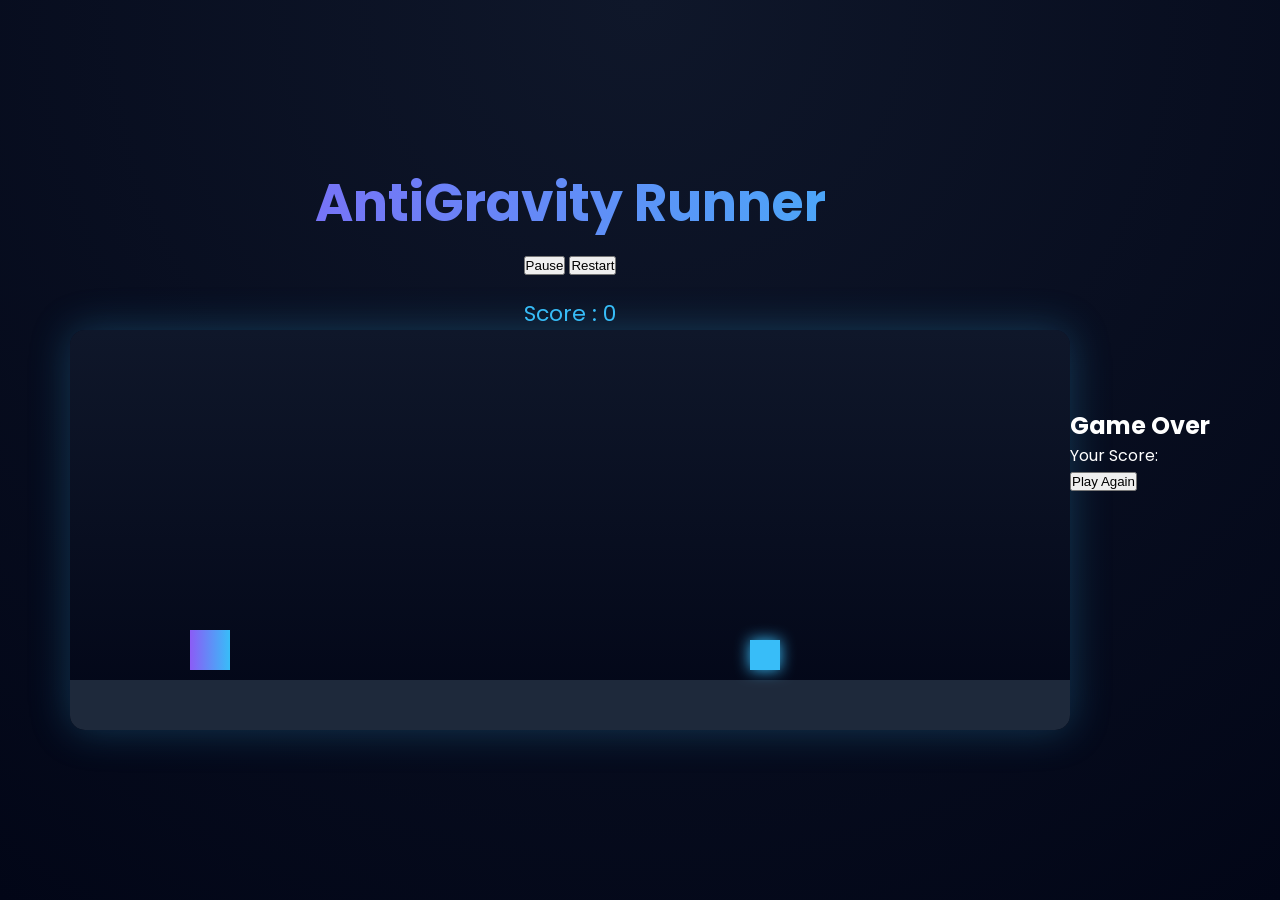
==== index.html @ 4aead53a "Update index.html" ====
<!DOCTYPE html>

<html lang="en">

<head>
<meta charset="UTF-8">
<meta name="viewport" content="width=device-width, initial-scale=1.0">
<title>AntiGravity Runner</title>

<link rel="stylesheet" href="style.css">

<link href="https://fonts.googleapis.com/css2?family=Poppins:wght@300;500;700&display=swap" rel="stylesheet">
</head>

<body>

<div class="container">

<h1 class="title">AntiGravity Runner</h1>

<div class="uiBar">

<button id="pauseBtn">Pause</button> <button id="restartBtn">Restart</button>

<div class="scoreBoard">
Score : <span id="score">0</span>
</div>

</div>

<canvas id="gameCanvas" width="1000" height="400"></canvas>

</div>

<div id="gameOverScreen" class="gameOver">

<h2>Game Over</h2>
<p>Your Score: <span id="finalScore"></span></p>
<button id="playAgain">Play Again</button>

</div>

<script src="game.js"></script>

</body>

</html>
---- style.css ----
*{
margin:0;
padding:0;
box-sizing:border-box;
}

body{

font-family:'Poppins',sans-serif;

background: radial-gradient(circle at top,#0f172a,#020617);

color:white;

height:100vh;

display:flex;

justify-content:center;

align-items:center;

}

.container{
text-align:center;
}

.title{

font-size:52px;

font-weight:700;

background: linear-gradient(90deg,#8b5cf6,#38bdf8);

-webkit-background-clip:text;

-webkit-text-fill-color:transparent;

margin-bottom:10px;

}

.subtitle{

opacity:0.7;

margin-bottom:25px;

}

canvas{

background: linear-gradient(180deg,#0f172a,#020617);

border-radius:15px;

box-shadow:0 0 40px rgba(56,189,248,0.25);

}

.scoreBoard{

margin-top:20px;

font-size:22px;

color:#38bdf8;

}
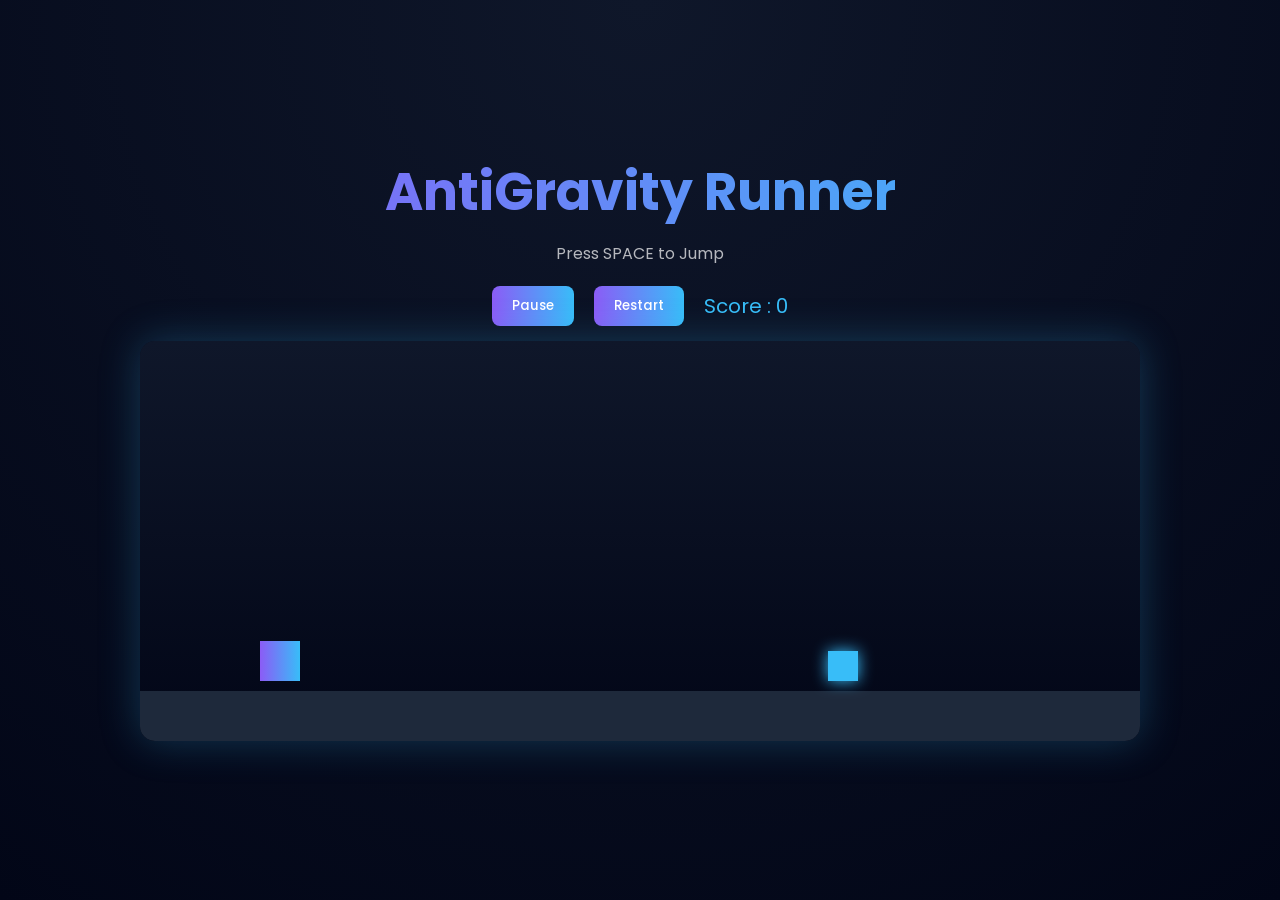
==== commit 606fad45: "Update index.html" ====
--- a/index.html
+++ b/index.html
@@ -3,13 +3,16 @@
 <html lang="en">
 
 <head>
+
 <meta charset="UTF-8">
 <meta name="viewport" content="width=device-width, initial-scale=1.0">
+
 <title>AntiGravity Runner</title>
 
 <link rel="stylesheet" href="style.css">
 
 <link href="https://fonts.googleapis.com/css2?family=Poppins:wght@300;500;700&display=swap" rel="stylesheet">
+
 </head>
 
 <body>
@@ -17,6 +20,7 @@
 <div class="container">
 
 <h1 class="title">AntiGravity Runner</h1>
+<p class="subtitle">Press SPACE to Jump</p>
 
 <div class="uiBar">
 
@@ -32,10 +36,14 @@
 
 </div>
 
+<!-- GAME OVER SCREEN -->
+
 <div id="gameOverScreen" class="gameOver">
 
 <h2>Game Over</h2>
-<p>Your Score: <span id="finalScore"></span></p>
+
+<p>Your Score: <span id="finalScore">0</span></p>
+
 <button id="playAgain">Play Again</button>
 
 </div>
--- a/style.css
+++ b/style.css
@@ -5,21 +5,13 @@
 }
 
 body{
-
-font-family:'Poppins',sans-serif;
-
+font-family:'Poppins', sans-serif;
 background: radial-gradient(circle at top,#0f172a,#020617);
-
 color:white;
-
 height:100vh;
-
 display:flex;
-
 justify-content:center;
-
 align-items:center;
-
 }
 
 .container{
@@ -27,45 +19,93 @@
 }
 
 .title{
-
 font-size:52px;
-
 font-weight:700;
-
 background: linear-gradient(90deg,#8b5cf6,#38bdf8);
-
 -webkit-background-clip:text;
-
 -webkit-text-fill-color:transparent;
-
 margin-bottom:10px;
-
 }
 
 .subtitle{
-
 opacity:0.7;
-
-margin-bottom:25px;
-
+margin-bottom:20px;
 }
 
 canvas{
-
 background: linear-gradient(180deg,#0f172a,#020617);
-
 border-radius:15px;
-
 box-shadow:0 0 40px rgba(56,189,248,0.25);
-
 }
 
 .scoreBoard{
+font-size:20px;
+color:#38bdf8;
+}
 
-margin-top:20px;
+/* UI BAR */
 
-font-size:22px;
+.uiBar{
+display:flex;
+justify-content:center;
+align-items:center;
+gap:20px;
+margin-bottom:15px;
+}
 
-color:#38bdf8;
+/* BUTTONS */
 
+button{
+padding:10px 20px;
+border:none;
+border-radius:8px;
+font-family:'Poppins';
+font-weight:500;
+cursor:pointer;
+
+background:linear-gradient(90deg,#8b5cf6,#38bdf8);
+color:white;
+
+transition:0.2s;
 }
+
+button:hover{
+transform:scale(1.05);
+opacity:0.9;
+}
+
+/* GAME OVER SCREEN */
+
+.gameOver{
+position:fixed;
+top:0;
+left:0;
+width:100%;
+height:100%;
+
+background:rgba(0,0,0,0.85);
+
+display:none;
+
+justify-content:center;
+align-items:center;
+flex-direction:column;
+
+font-family:'Poppins';
+
+z-index:100;
+}
+
+.gameOver h2{
+font-size:40px;
+margin-bottom:10px;
+}
+
+.gameOver p{
+margin-bottom:15px;
+font-size:18px;
+}
+
+.gameOver button{
+margin-top:10px;
+}
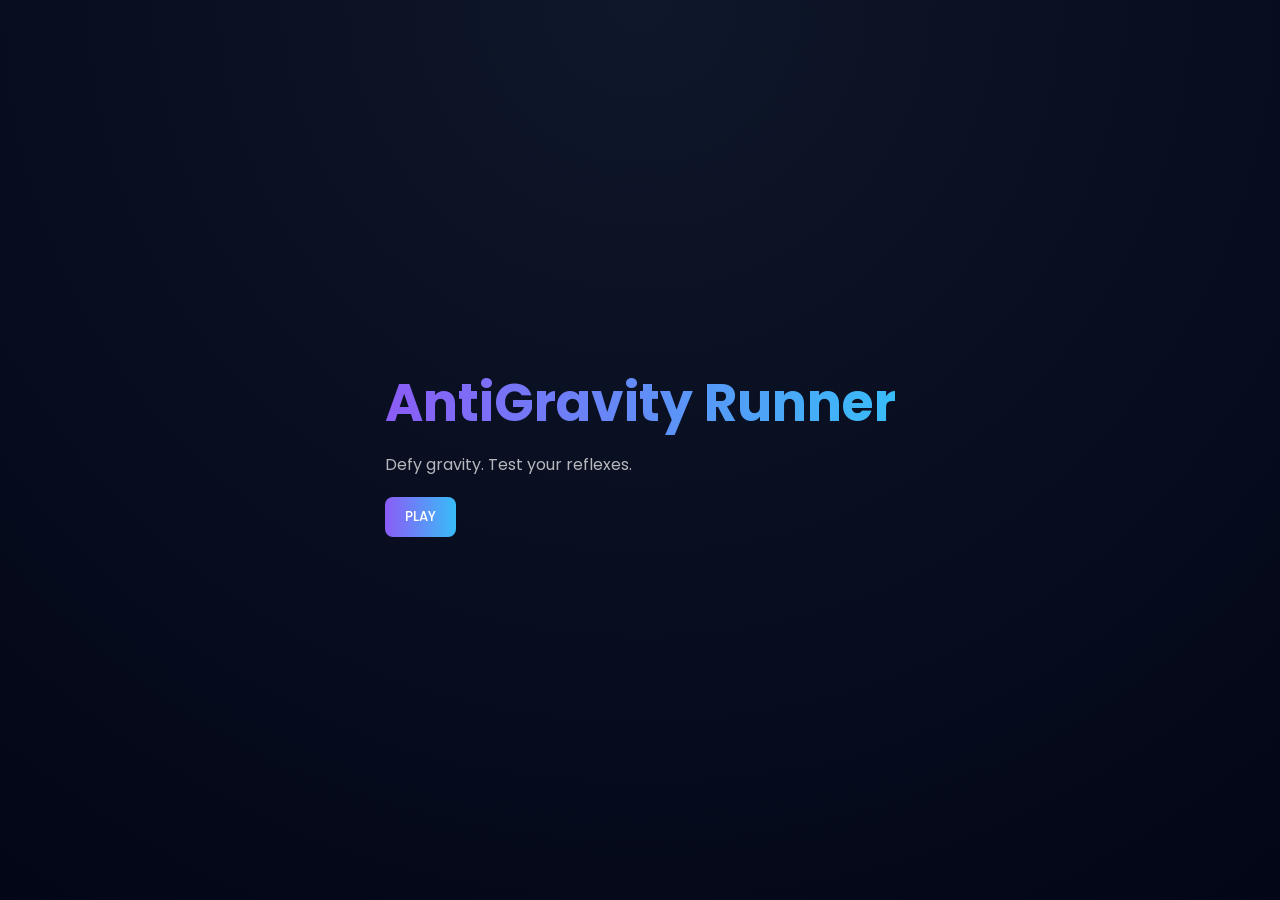
==== commit 49f8bf19: "Update index.html" ====
--- a/index.html
+++ b/index.html
@@ -17,38 +17,25 @@
 
 <body>
 
-<div class="container">
+<div class="homeContainer">
 
 <h1 class="title">AntiGravity Runner</h1>
-<p class="subtitle">Press SPACE to Jump</p>
 
-<div class="uiBar">
+<p class="subtitle">Defy gravity. Test your reflexes.</p>
 
-<button id="pauseBtn">Pause</button> <button id="restartBtn">Restart</button>
-
-<div class="scoreBoard">
-Score : <span id="score">0</span>
-</div>
+<button class="playButton" onclick="startGame()">PLAY</button>
 
 </div>
 
-<canvas id="gameCanvas" width="1000" height="400"></canvas>
+<script>
 
-</div>
+function startGame(){
 
-<!-- GAME OVER SCREEN -->
+window.location.href = "game.html";
 
-<div id="gameOverScreen" class="gameOver">
+}
 
-<h2>Game Over</h2>
-
-<p>Your Score: <span id="finalScore">0</span></p>
-
-<button id="playAgain">Play Again</button>
-
-</div>
-
-<script src="game.js"></script>
+</script>
 
 </body>
 
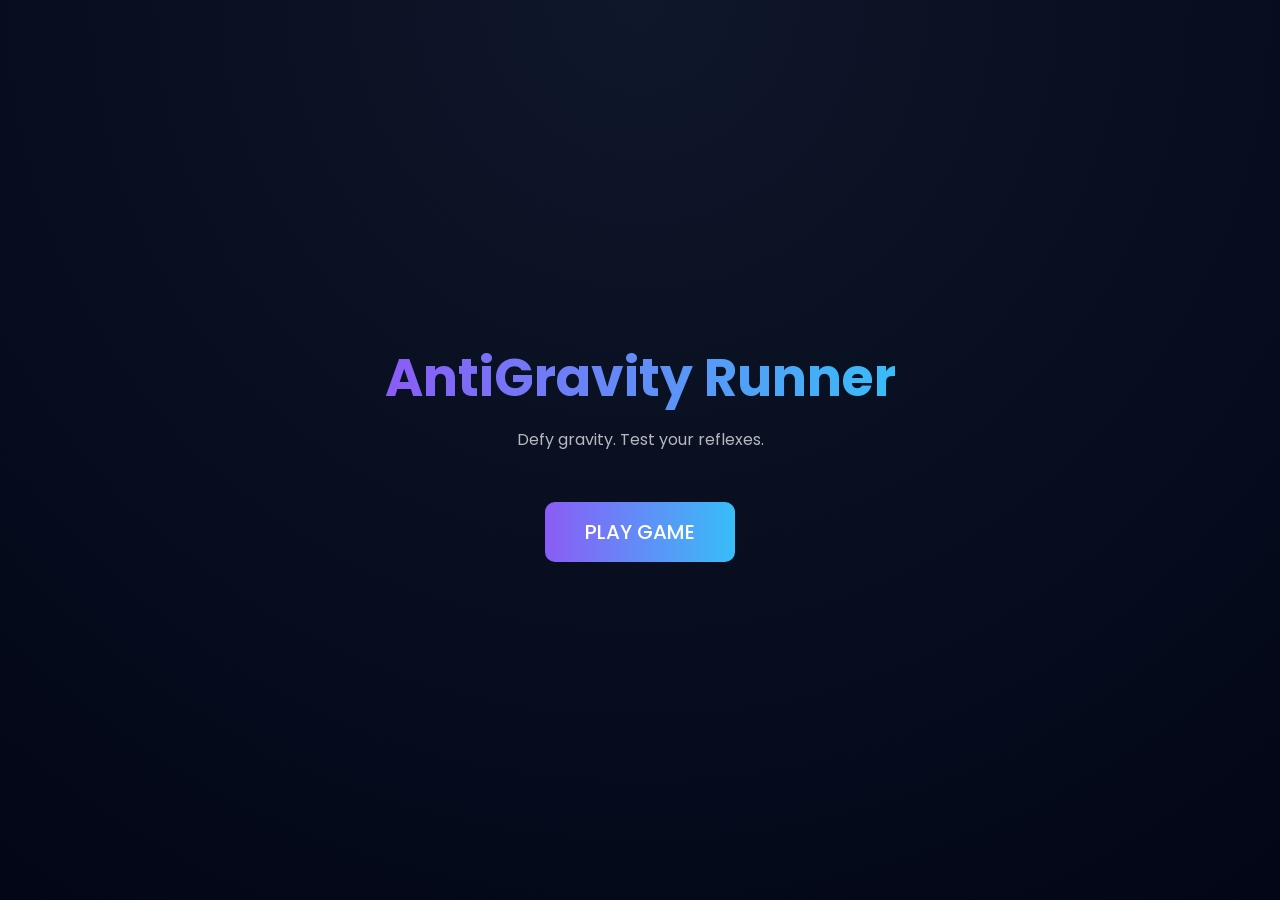
==== commit d07affc9: "Update index.html" ====
--- a/index.html
+++ b/index.html
@@ -23,7 +23,7 @@
 
 <p class="subtitle">Defy gravity. Test your reflexes.</p>
 
-<button class="playButton" onclick="startGame()">PLAY</button>
+<button class="playButton" onclick="startGame()">PLAY GAME</button>
 
 </div>
 
--- a/style.css
+++ b/style.css
@@ -109,3 +109,41 @@
 .gameOver button{
 margin-top:10px;
 }
+
+/* HOME SCREEN */
+
+.homeContainer{
+
+text-align:center;
+
+}
+
+.playButton{
+
+margin-top:30px;
+
+padding:15px 40px;
+
+font-size:20px;
+
+border:none;
+
+border-radius:10px;
+
+background:linear-gradient(90deg,#8b5cf6,#38bdf8);
+
+color:white;
+
+cursor:pointer;
+
+transition:0.2s;
+
+}
+
+.playButton:hover{
+
+transform:scale(1.1);
+
+box-shadow:0 0 25px rgba(56,189,248,0.5);
+
+}
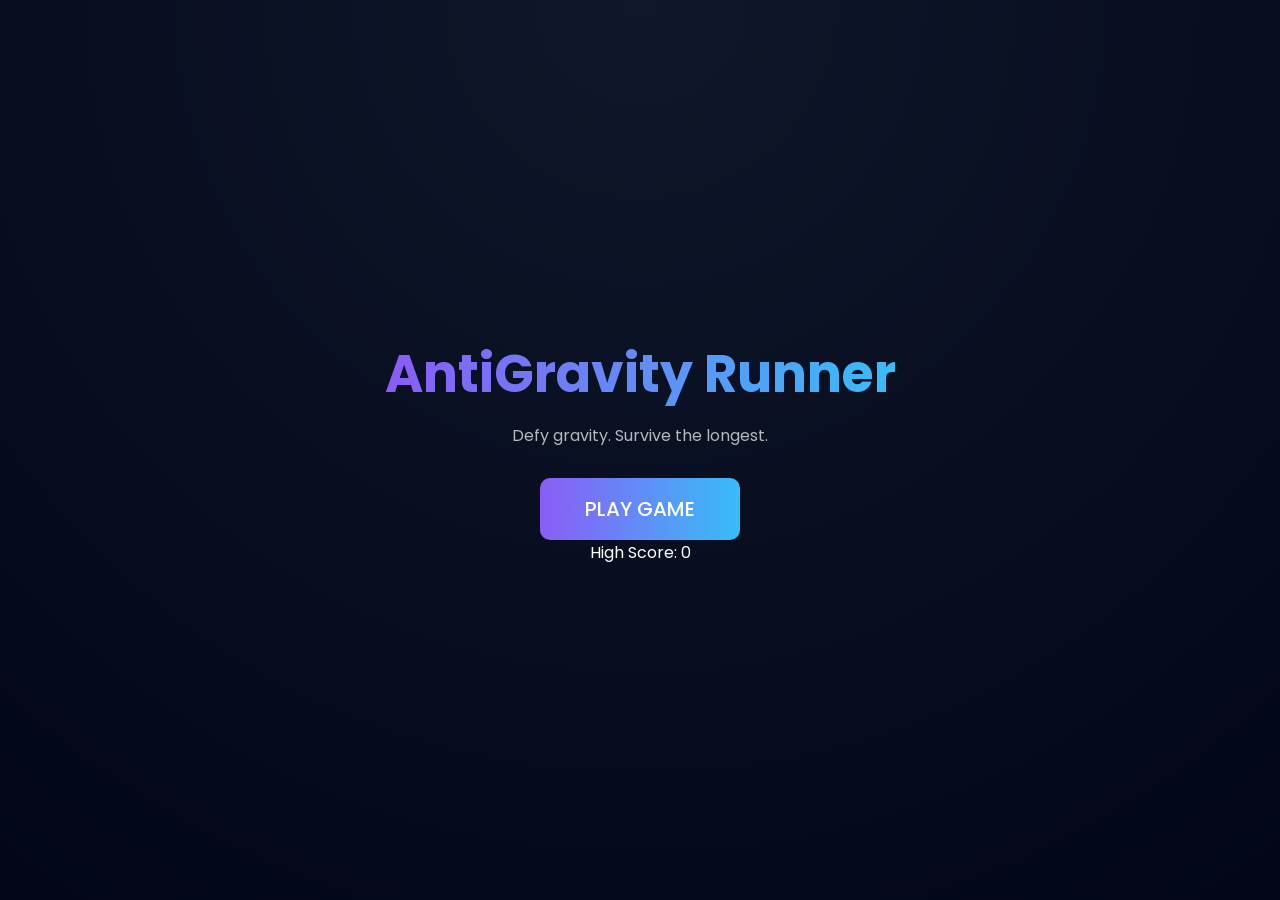
==== commit 49b6080c: "Update index.html" ====
--- a/index.html
+++ b/index.html
@@ -1,7 +1,6 @@
 <!DOCTYPE html>
 
 <html lang="en">
-
 <head>
 
 <meta charset="UTF-8">
@@ -21,22 +20,24 @@
 
 <h1 class="title">AntiGravity Runner</h1>
 
-<p class="subtitle">Defy gravity. Test your reflexes.</p>
+<p class="subtitle">Defy gravity. Survive the longest.</p>
 
 <button class="playButton" onclick="startGame()">PLAY GAME</button>
+
+<p class="highScoreText">High Score: <span id="homeHighScore">0</span></p>
 
 </div>
 
 <script>
 
 function startGame(){
+window.location.href="game.html";
+}
 
-window.location.href = "game.html";
-
-}
+let savedScore = localStorage.getItem("highscore") || 0;
+document.getElementById("homeHighScore").innerText = savedScore;
 
 </script>
 
 </body>
-
 </html>
--- a/style.css
+++ b/style.css
@@ -14,7 +14,9 @@
 align-items:center;
 }
 
-.container{
+/* HOME SCREEN */
+
+.homeContainer{
 text-align:center;
 }
 
@@ -29,18 +31,32 @@
 
 .subtitle{
 opacity:0.7;
-margin-bottom:20px;
+margin-bottom:30px;
 }
 
-canvas{
-background: linear-gradient(180deg,#0f172a,#020617);
-border-radius:15px;
-box-shadow:0 0 40px rgba(56,189,248,0.25);
+.playButton{
+padding:16px 45px;
+font-size:20px;
+border:none;
+border-radius:10px;
+
+background:linear-gradient(90deg,#8b5cf6,#38bdf8);
+color:white;
+
+cursor:pointer;
+
+transition:0.2s;
 }
 
-.scoreBoard{
-font-size:20px;
-color:#38bdf8;
+.playButton:hover{
+transform:scale(1.1);
+box-shadow:0 0 25px rgba(56,189,248,0.6);
+}
+
+/* GAME PAGE */
+
+.container{
+text-align:center;
 }
 
 /* UI BAR */
@@ -74,6 +90,21 @@
 opacity:0.9;
 }
 
+/* CANVAS */
+
+canvas{
+background: linear-gradient(180deg,#0f172a,#020617);
+border-radius:15px;
+box-shadow:0 0 40px rgba(56,189,248,0.25);
+}
+
+/* SCORE */
+
+.scoreBoard{
+font-size:20px;
+color:#38bdf8;
+}
+
 /* GAME OVER SCREEN */
 
 .gameOver{
@@ -91,8 +122,6 @@
 align-items:center;
 flex-direction:column;
 
-font-family:'Poppins';
-
 z-index:100;
 }
 
@@ -109,41 +138,3 @@
 .gameOver button{
 margin-top:10px;
 }
-
-/* HOME SCREEN */
-
-.homeContainer{
-
-text-align:center;
-
-}
-
-.playButton{
-
-margin-top:30px;
-
-padding:15px 40px;
-
-font-size:20px;
-
-border:none;
-
-border-radius:10px;
-
-background:linear-gradient(90deg,#8b5cf6,#38bdf8);
-
-color:white;
-
-cursor:pointer;
-
-transition:0.2s;
-
-}
-
-.playButton:hover{
-
-transform:scale(1.1);
-
-box-shadow:0 0 25px rgba(56,189,248,0.5);
-
-}
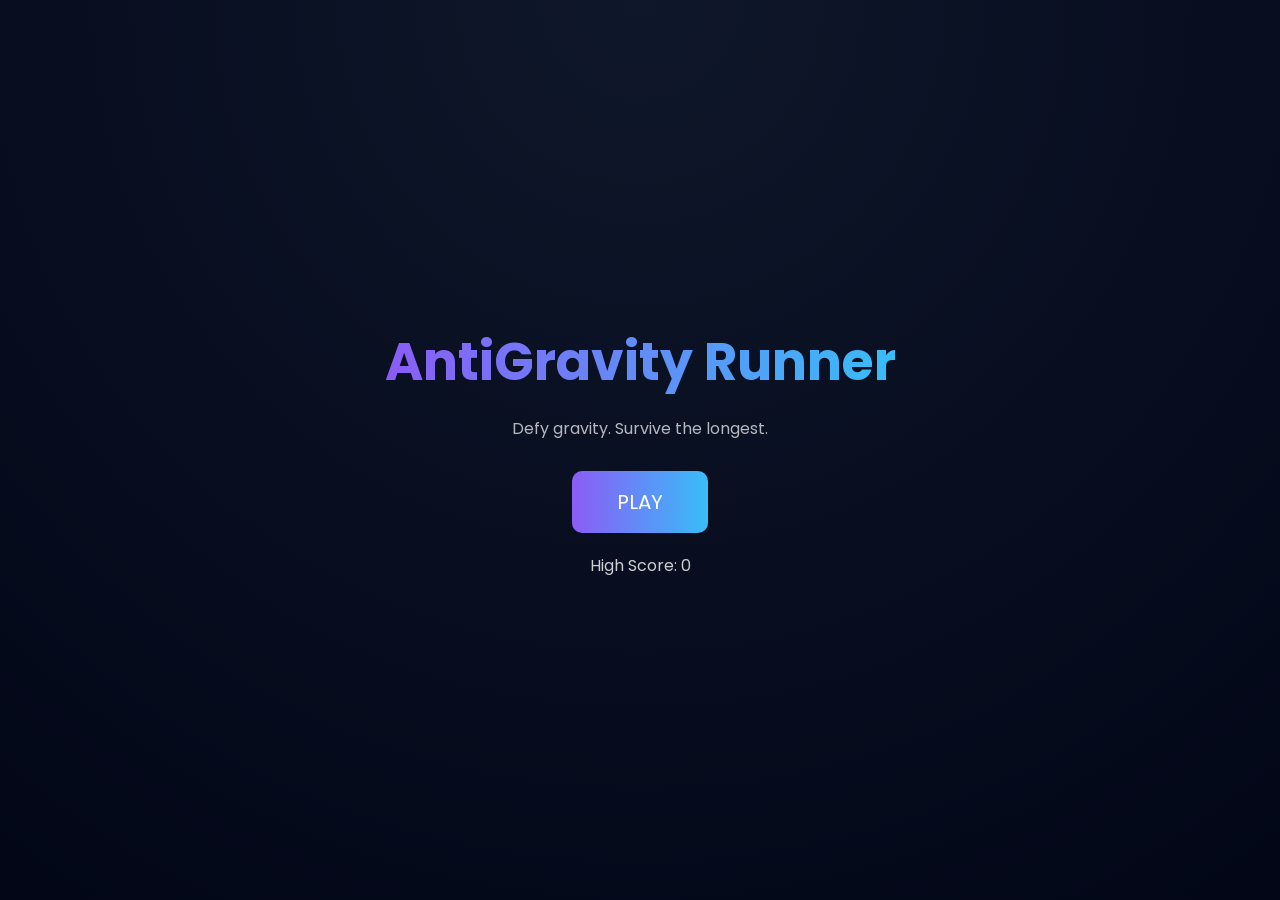
==== commit 9213dbce: "Update index.html" ====
--- a/index.html
+++ b/index.html
@@ -22,9 +22,11 @@
 
 <p class="subtitle">Defy gravity. Survive the longest.</p>
 
-<button class="playButton" onclick="startGame()">PLAY GAME</button>
+<button class="playButton" onclick="startGame()">PLAY</button>
 
-<p class="highScoreText">High Score: <span id="homeHighScore">0</span></p>
+<p class="highScoreText">
+High Score: <span id="homeHighScore">0</span>
+</p>
 
 </div>
 
--- a/style.css
+++ b/style.css
@@ -5,7 +5,7 @@
 }
 
 body{
-font-family:'Poppins', sans-serif;
+font-family:'Poppins',sans-serif;
 background: radial-gradient(circle at top,#0f172a,#020617);
 color:white;
 height:100vh;
@@ -22,11 +22,10 @@
 
 .title{
 font-size:52px;
-font-weight:700;
-background: linear-gradient(90deg,#8b5cf6,#38bdf8);
+background:linear-gradient(90deg,#8b5cf6,#38bdf8);
 -webkit-background-clip:text;
 -webkit-text-fill-color:transparent;
-margin-bottom:10px;
+margin-bottom:15px;
 }
 
 .subtitle{
@@ -39,12 +38,9 @@
 font-size:20px;
 border:none;
 border-radius:10px;
-
 background:linear-gradient(90deg,#8b5cf6,#38bdf8);
 color:white;
-
 cursor:pointer;
-
 transition:0.2s;
 }
 
@@ -53,52 +49,45 @@
 box-shadow:0 0 25px rgba(56,189,248,0.6);
 }
 
+.highScoreText{
+margin-top:20px;
+opacity:0.8;
+}
+
 /* GAME PAGE */
 
 .container{
 text-align:center;
 }
 
-/* UI BAR */
-
 .uiBar{
 display:flex;
 justify-content:center;
 align-items:center;
-gap:20px;
+gap:15px;
 margin-bottom:15px;
 }
-
-/* BUTTONS */
 
 button{
 padding:10px 20px;
 border:none;
 border-radius:8px;
 font-family:'Poppins';
-font-weight:500;
 cursor:pointer;
-
 background:linear-gradient(90deg,#8b5cf6,#38bdf8);
 color:white;
-
 transition:0.2s;
 }
 
 button:hover{
 transform:scale(1.05);
-opacity:0.9;
 }
 
-/* CANVAS */
-
 canvas{
-background: linear-gradient(180deg,#0f172a,#020617);
+background:linear-gradient(180deg,#0f172a,#020617);
 border-radius:15px;
 box-shadow:0 0 40px rgba(56,189,248,0.25);
 }
-
-/* SCORE */
 
 .scoreBoard{
 font-size:20px;
@@ -113,28 +102,15 @@
 left:0;
 width:100%;
 height:100%;
-
-background:rgba(0,0,0,0.85);
-
+background:rgba(0,0,0,0.9);
 display:none;
-
 justify-content:center;
 align-items:center;
 flex-direction:column;
-
 z-index:100;
 }
 
 .gameOver h2{
 font-size:40px;
-margin-bottom:10px;
+margin-bottom:15px;
 }
-
-.gameOver p{
-margin-bottom:15px;
-font-size:18px;
-}
-
-.gameOver button{
-margin-top:10px;
-}
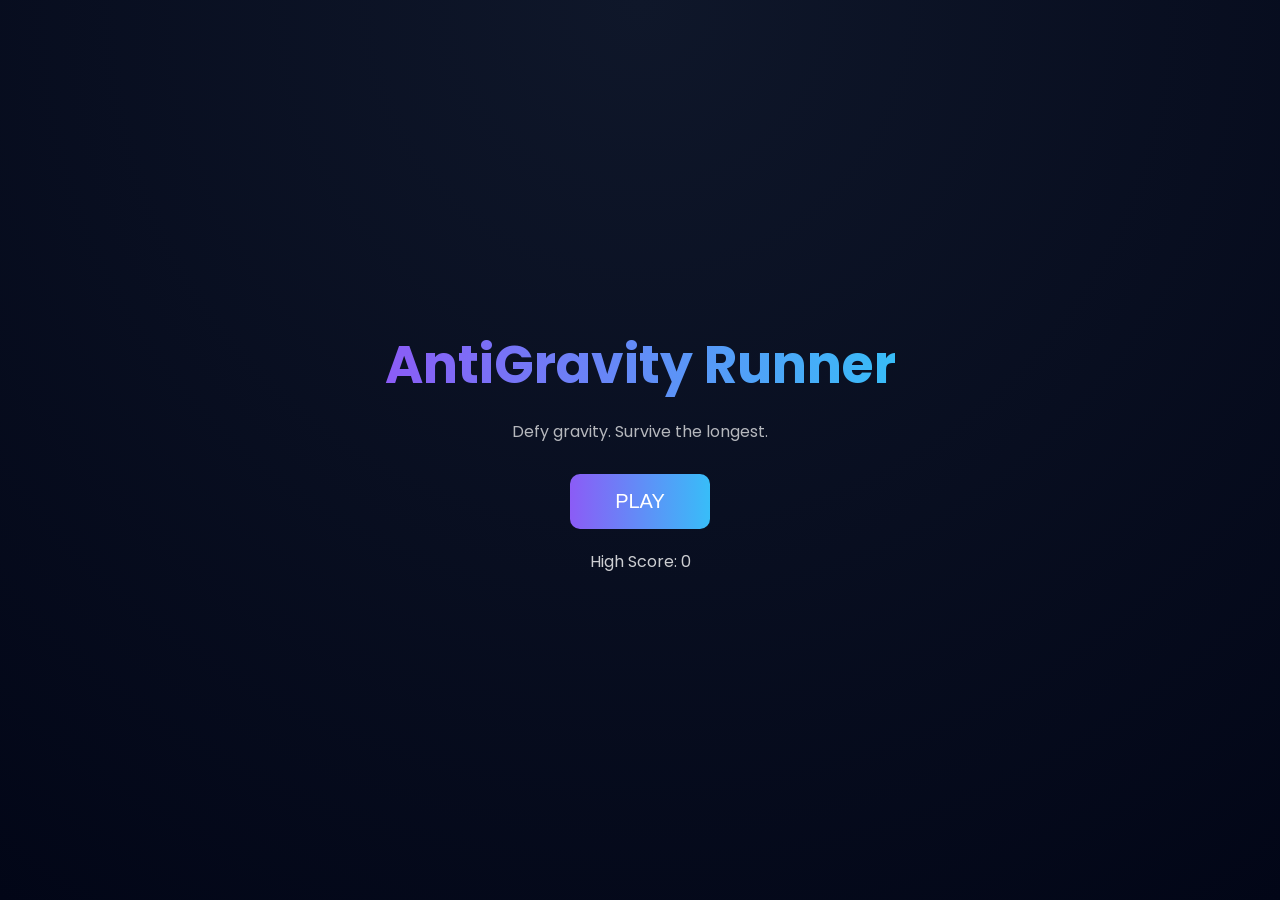
==== commit 0a6dd1de: "Update index.html" ====
--- a/index.html
+++ b/index.html
@@ -9,7 +9,6 @@
 <title>AntiGravity Runner</title>
 
 <link rel="stylesheet" href="style.css">
-
 <link href="https://fonts.googleapis.com/css2?family=Poppins:wght@300;500;700&display=swap" rel="stylesheet">
 
 </head>
@@ -33,7 +32,7 @@
 <script>
 
 function startGame(){
-window.location.href="game.html";
+window.location.href = "game.html";
 }
 
 let savedScore = localStorage.getItem("highscore") || 0;
--- a/style.css
+++ b/style.css
@@ -13,8 +13,6 @@
 justify-content:center;
 align-items:center;
 }
-
-/* HOME SCREEN */
 
 .homeContainer{
 text-align:center;
@@ -54,8 +52,6 @@
 opacity:0.8;
 }
 
-/* GAME PAGE */
-
 .container{
 text-align:center;
 }
@@ -63,28 +59,20 @@
 .uiBar{
 display:flex;
 justify-content:center;
-align-items:center;
 gap:15px;
 margin-bottom:15px;
 }
 
 button{
-padding:10px 20px;
+padding:10px 18px;
 border:none;
 border-radius:8px;
-font-family:'Poppins';
-cursor:pointer;
 background:linear-gradient(90deg,#8b5cf6,#38bdf8);
 color:white;
-transition:0.2s;
-}
-
-button:hover{
-transform:scale(1.05);
+cursor:pointer;
 }
 
 canvas{
-background:linear-gradient(180deg,#0f172a,#020617);
 border-radius:15px;
 box-shadow:0 0 40px rgba(56,189,248,0.25);
 }
@@ -93,8 +81,6 @@
 font-size:20px;
 color:#38bdf8;
 }
-
-/* GAME OVER SCREEN */
 
 .gameOver{
 position:fixed;
@@ -109,8 +95,3 @@
 flex-direction:column;
 z-index:100;
 }
-
-.gameOver h2{
-font-size:40px;
-margin-bottom:15px;
-}
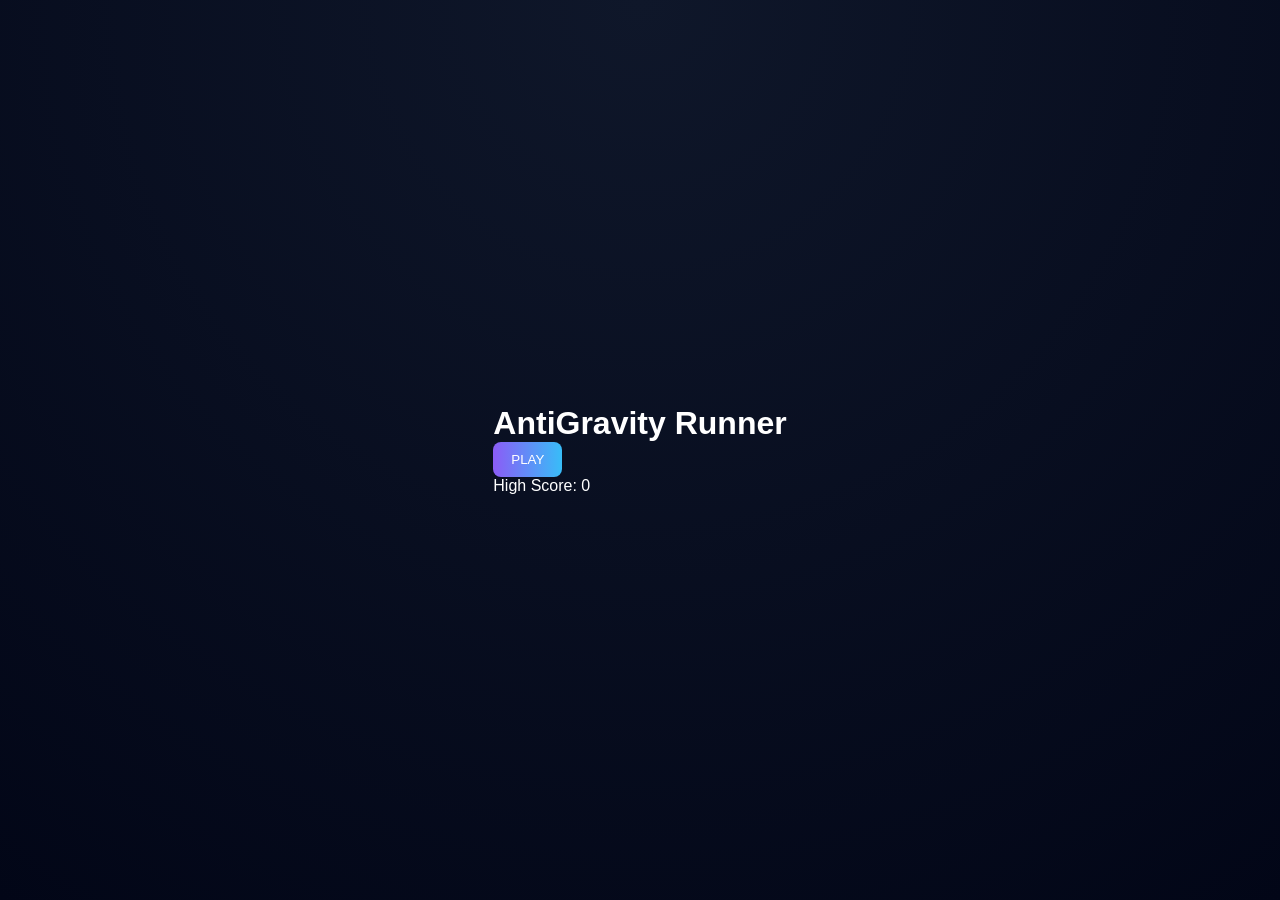
==== commit 2abbe2c1: "Update index.html" ====
--- a/index.html
+++ b/index.html
@@ -1,43 +1,30 @@
 <!DOCTYPE html>
 
-<html lang="en">
+<html>
 <head>
-
-<meta charset="UTF-8">
-<meta name="viewport" content="width=device-width, initial-scale=1.0">
-
 <title>AntiGravity Runner</title>
-
 <link rel="stylesheet" href="style.css">
-<link href="https://fonts.googleapis.com/css2?family=Poppins:wght@300;500;700&display=swap" rel="stylesheet">
-
 </head>
 
 <body>
 
-<div class="homeContainer">
+<div class="home">
 
-<h1 class="title">AntiGravity Runner</h1>
+<h1>AntiGravity Runner</h1>
 
-<p class="subtitle">Defy gravity. Survive the longest.</p>
+<button onclick="startGame()">PLAY</button>
 
-<button class="playButton" onclick="startGame()">PLAY</button>
-
-<p class="highScoreText">
-High Score: <span id="homeHighScore">0</span>
-</p>
+<p>High Score: <span id="high">0</span></p>
 
 </div>
 
 <script>
-
 function startGame(){
 window.location.href = "game.html";
 }
 
-let savedScore = localStorage.getItem("highscore") || 0;
-document.getElementById("homeHighScore").innerText = savedScore;
-
+let h = localStorage.getItem("highscore") || 0;
+document.getElementById("high").innerText = h;
 </script>
 
 </body>
--- a/style.css
+++ b/style.css
@@ -13,6 +13,8 @@
 justify-content:center;
 align-items:center;
 }
+
+/* HOME */
 
 .homeContainer{
 text-align:center;
@@ -52,14 +54,16 @@
 opacity:0.8;
 }
 
+/* GAME */
+
 .container{
 text-align:center;
 }
 
 .uiBar{
 display:flex;
+gap:15px;
 justify-content:center;
-gap:15px;
 margin-bottom:15px;
 }
 
@@ -77,10 +81,7 @@
 box-shadow:0 0 40px rgba(56,189,248,0.25);
 }
 
-.scoreBoard{
-font-size:20px;
-color:#38bdf8;
-}
+/* GAME OVER */
 
 .gameOver{
 position:fixed;
@@ -93,5 +94,4 @@
 justify-content:center;
 align-items:center;
 flex-direction:column;
-z-index:100;
 }
